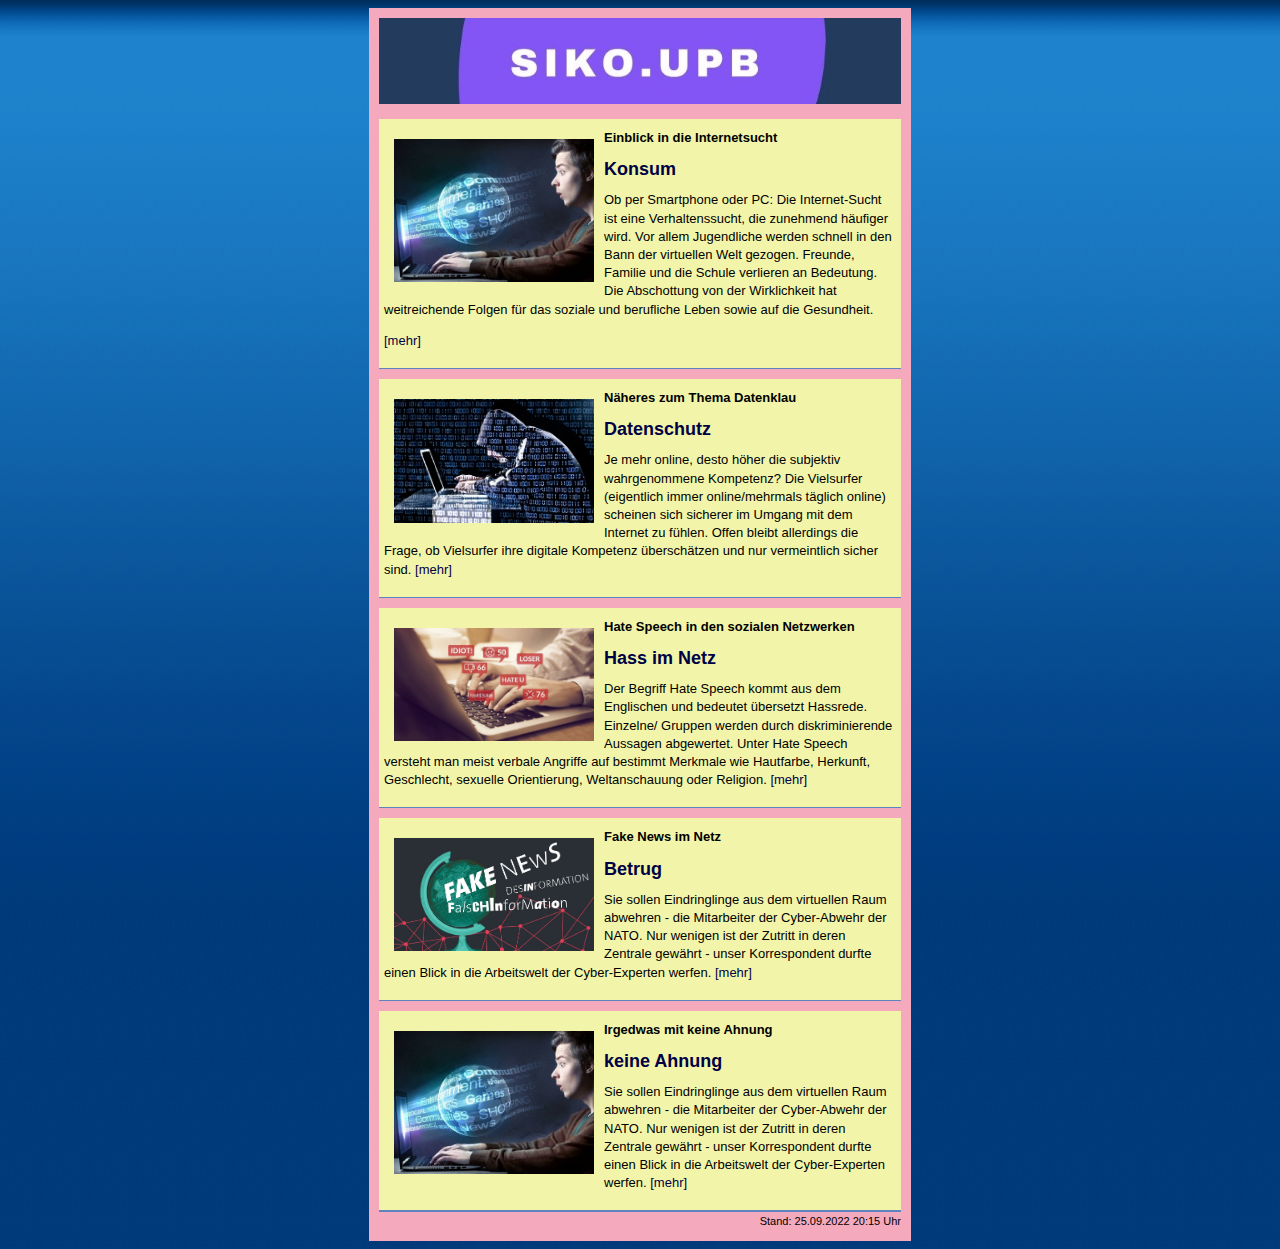
==== index.html @ a37421f0 "Rename Übersichtsseite.html to index.html" ====
<!doctype html>
<html lang="de">
  <head>
    <meta charset="utf-8">
    <link rel="stylesheet" type="text/css" href="huebsch.css">
    <title>Übersichtsseite</title>
  </head>

<body>
  <div class="inhalt">
    <header>
      <img src="bilder/kopfbild3.jpeg" alt="Nachrichten">
    </header>

    <article>
      <header>
        <img src="bilder/internetsucht.jpg" alt="Internetsucht" class="teaser">
        <p>Einblick in die Internetsucht</p>
        <h1>Konsum</h1>
      </header>


      <p>Ob per Smartphone oder PC: Die Internet-Sucht ist eine Verhaltenssucht, die zunehmend häufiger wird. Vor allem Jugendliche werden schnell in den Bann der virtuellen Welt gezogen. Freunde, Familie und die Schule verlieren an Bedeutung. Die Abschottung von der Wirklichkeit hat weitreichende Folgen für das soziale und berufliche Leben sowie auf die Gesundheit.</p><a href="Konsum.html">[mehr]</a></p>
    </article>
	
	<article>
      <header>
         <img src="bilder/Datenklau.webp" alt="Datenklau" class="teaser">
        <p>Näheres zum Thema Datenklau</p>
        <h1>Datenschutz</h1>
      </header>
	  
	     <p>Je mehr online, desto höher die subjektiv wahrgenommene Kompetenz? Die Vielsurfer (eigentlich immer online/mehrmals täglich online) scheinen sich sicherer im Umgang mit dem Internet zu fühlen. Offen bleibt allerdings die Frage, ob Vielsurfer ihre digitale Kompetenz überschätzen und nur vermeintlich sicher sind.
<a href="Datenschutz.html">[mehr]</a></p>
    </article>
	
	<article>
      <header>
        <img src="bilder/hate speech.jpg" alt="Hate Speech" class="teaser">
        <p>Hate Speech in den sozialen Netzwerken</p>
        <h1>Hass im Netz</h1>
      </header>
	  
	     <p>Der Begriff Hate Speech kommt aus dem Englischen und bedeutet übersetzt Hassrede. Einzelne/ Gruppen werden durch diskriminierende Aussagen abgewertet.
         Unter Hate Speech versteht man meist verbale Angriffe auf bestimmt Merkmale wie Hautfarbe, Herkunft, Geschlecht, sexuelle Orientierung, Weltanschauung oder Religion.
         <a href="HateSpeech.html">[mehr]</a></p>
    </article>
	
	  <article>
      <header>
        <img src="bilder/fake news.jpg" alt="Fake News" class="teaser">
        <p>Fake News im Netz</p>
        <h1>Betrug</h1>
      </header>
	  
	     <p>Sie sollen Eindringlinge aus dem virtuellen Raum abwehren - die Mitarbeiter der Cyber-Abwehr der NATO. Nur wenigen ist der Zutritt in deren Zentrale gewährt - unser Korrespondent durfte einen Blick in die Arbeitswelt der Cyber-Experten werfen. <a href="FakeNews.html">[mehr]</a></p>
    </article>

<article>
      <header>
        <img src="bilder/internetsucht.jpg" alt="Internetsucht" class="teaser">
        <p>Irgedwas mit keine Ahnung</p>
        <h1>keine Ahnung</h1>
      </header>


      <p>Sie sollen Eindringlinge aus dem virtuellen Raum abwehren - die Mitarbeiter der Cyber-Abwehr der NATO. Nur wenigen ist der Zutritt in deren Zentrale gewährt - unser Korrespondent durfte einen Blick in die Arbeitswelt der Cyber-Experten werfen. <a href="keineAhnung.html">[mehr]</a></p>
    </article>

  
    </article>
    <footer>Stand: 25.09.2022 20:15 Uhr</footer>
  </div>

</body>
</html>
---- huebsch.css ----
body {
  background-image: url(bilder/hintergrund.jpg);
  font-family: sans-serif;
  font-size: 13px;
  line-height: 140%;
}

div.inhalt {
  background: #F5A9BC;
  padding: 10px;
  margin-left: auto;
  margin-right: auto;
  width: 522px;
}

h1 {
  color: #000044;
  font-size: 18px;
}

h2 {
  color: #000044;
  font-size: 15px;
}

img {
  width: 100%;
}

a {
  color: #000044;
  text-decoration: none;
}

a:hover {
  text-decoration: underline;
}

p.einleitung {
  font-weight: bold;
}

article {
  background: #F2F5A9;
  border-bottom: solid 1px #5d84bf;
  margin-top: 10px;
  padding: 5px;
}

article header p {
  margin-top: 5px;
  font-weight: bold;
}

aside {
  background-color: #c3d1eb;
  float: right; 
}

aside p {
  margin: 0px;
  padding: 5px;
}

aside h1 {
  background-color: #5d84bf;
  color: white;
  font-size: 15px;
  margin: 0px;
  padding: 5px;
}

aside img, .teaser {
  width: 200px;
  float: left;
  margin: 10px;
}

li {
  list-style-image:url(bilder/verweis.gif);
}

footer {
  border-top: 1px solid #5d84bf;
  font-size: 11px;
  text-align: right;
}
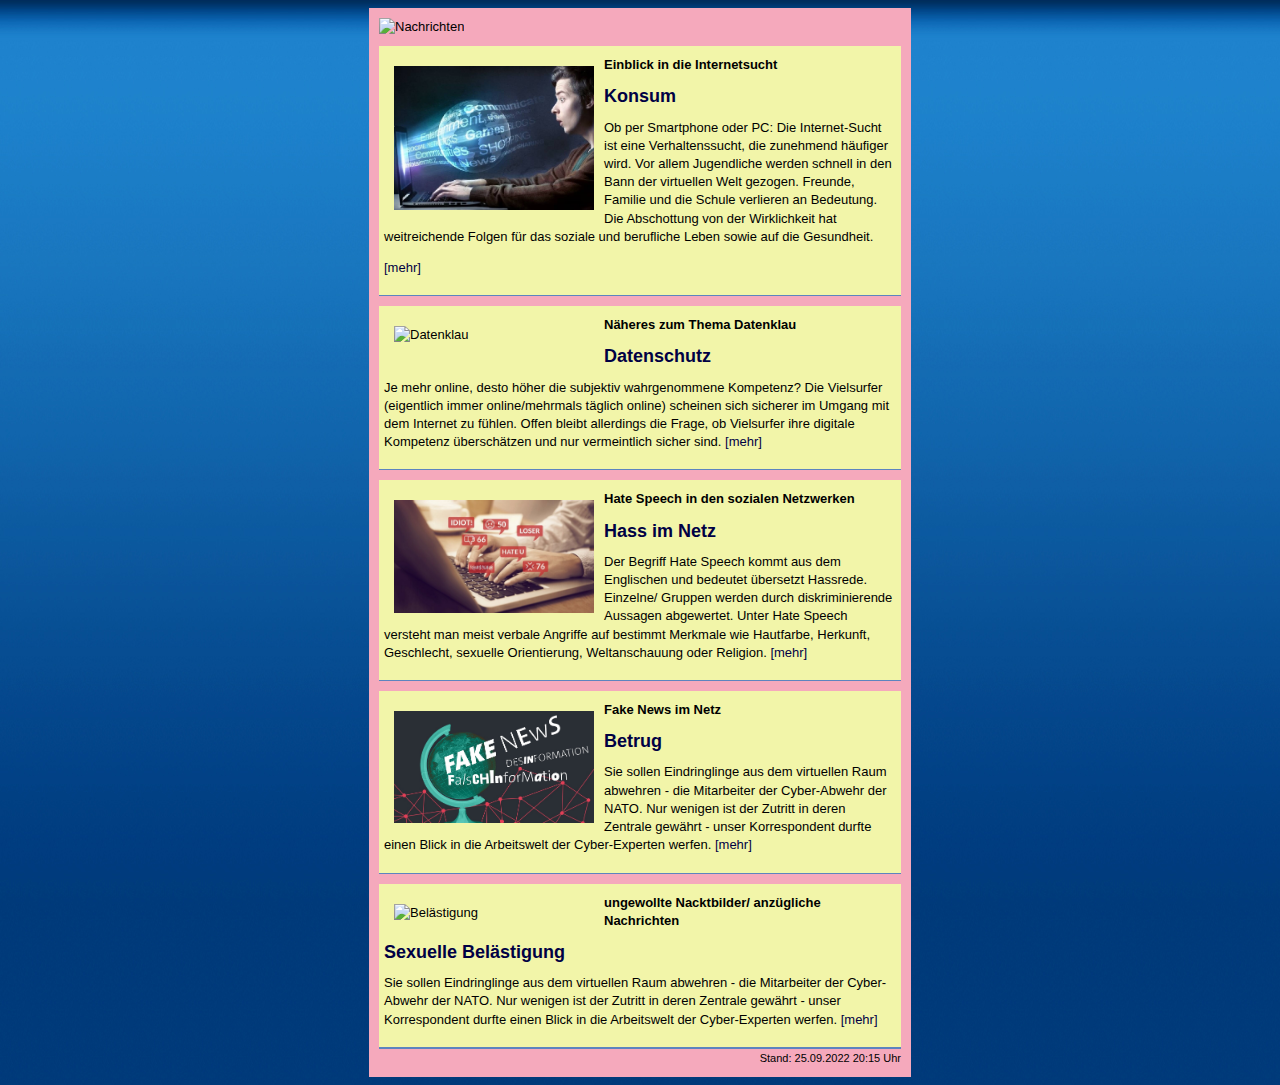
==== commit 62af5133: "Update index.html" ====
--- a/index.html
+++ b/index.html
@@ -9,7 +9,7 @@
 <body>
   <div class="inhalt">
     <header>
-      <img src="bilder/kopfbild3.jpeg" alt="Nachrichten">
+      <img src="bilder/kopfbild3.jpg" alt="Nachrichten">
     </header>
 
     <article>
@@ -25,7 +25,7 @@
 	
 	<article>
       <header>
-         <img src="bilder/Datenklau.webp" alt="Datenklau" class="teaser">
+         <img src="bilder/Datenklau.jpg" alt="Datenklau" class="teaser">
         <p>Näheres zum Thema Datenklau</p>
         <h1>Datenschutz</h1>
       </header>
@@ -58,13 +58,13 @@
 
 <article>
       <header>
-        <img src="bilder/internetsucht.jpg" alt="Internetsucht" class="teaser">
-        <p>Irgedwas mit keine Ahnung</p>
-        <h1>keine Ahnung</h1>
+        <img src="bilder/belästigung.jpg" alt="Belästigung" class="teaser">
+        <p>ungewollte Nacktbilder/ anzügliche Nachrichten</p>
+        <h1>Sexuelle Belästigung</h1>
       </header>
 
 
-      <p>Sie sollen Eindringlinge aus dem virtuellen Raum abwehren - die Mitarbeiter der Cyber-Abwehr der NATO. Nur wenigen ist der Zutritt in deren Zentrale gewährt - unser Korrespondent durfte einen Blick in die Arbeitswelt der Cyber-Experten werfen. <a href="keineAhnung.html">[mehr]</a></p>
+      <p>Sie sollen Eindringlinge aus dem virtuellen Raum abwehren - die Mitarbeiter der Cyber-Abwehr der NATO. Nur wenigen ist der Zutritt in deren Zentrale gewährt - unser Korrespondent durfte einen Blick in die Arbeitswelt der Cyber-Experten werfen. <a href="SexuelleBelästigung.html">[mehr]</a></p>
     </article>
 
   
